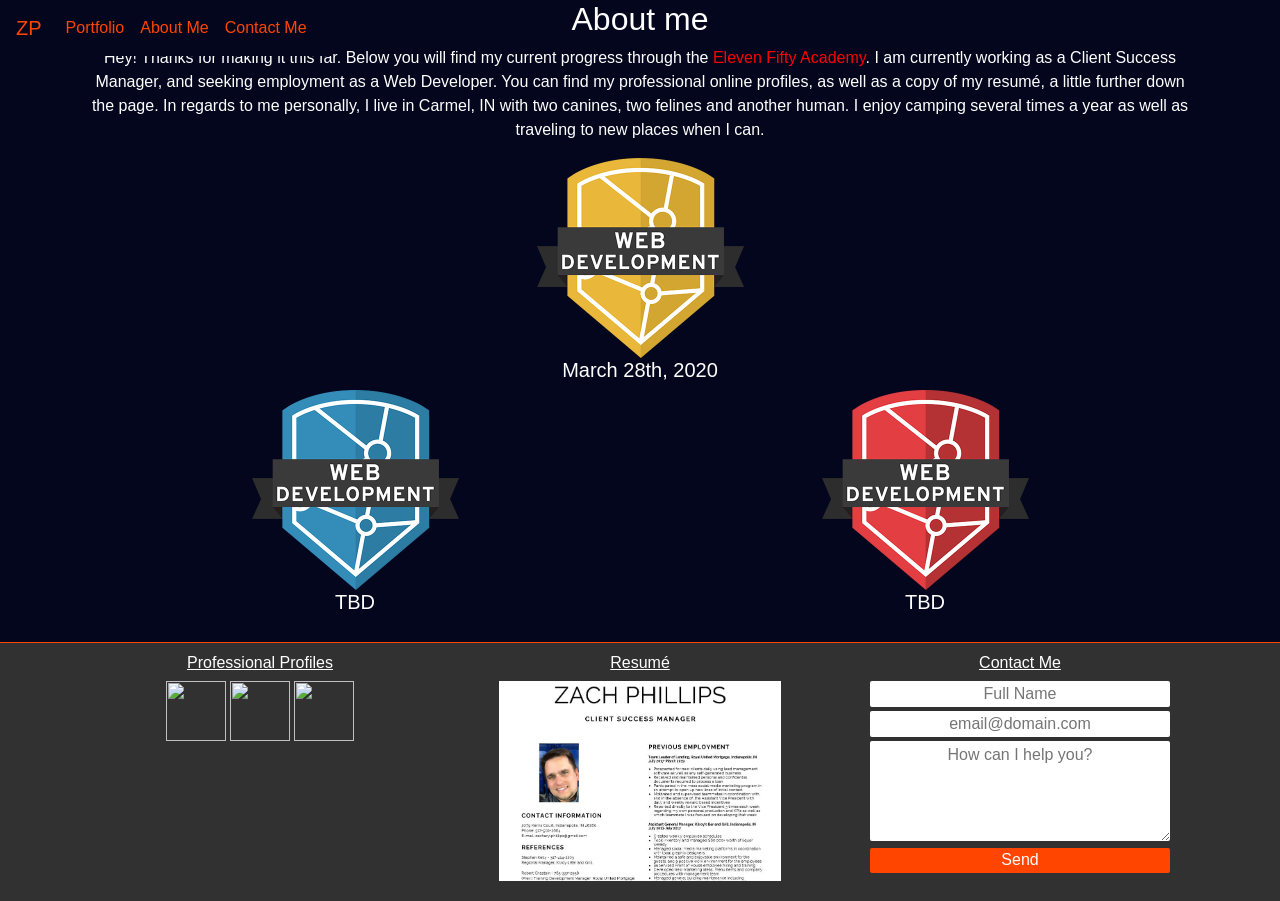
==== aboutMe.html @ a9ffc045 "Resume Update" ====
<!DOCTYPE html>
<html lang="en">
<head>
    <meta charset="UTF-8">
    <meta name="viewport" content="width=device-width, initial-scale=1.0">
    <title>Zach Phillips</title>
    <link rel="stylesheet" href="https://stackpath.bootstrapcdn.com/bootstrap/4.4.1/css/bootstrap.min.css" integrity="sha384-Vkoo8x4CGsO3+Hhxv8T/Q5PaXtkKtu6ug5TOeNV6gBiFeWPGFN9MuhOf23Q9Ifjh" crossorigin="anonymous">
    <link rel="stylesheet" href="./CSS/index.css"/>
    <link rel="shortcut icon" href="./portfolioAssets/favicon.ico">

</head>
<body>
    <div class = 'header'>
    <nav class="navbar navbar-expand-lg">
        <a class="navbar-brand" id="nav1" href="index.html">ZP</a>
        <button class="navbar-toggler" type="button" data-toggle="collapse" data-target="#navbarNav" aria-controls="navbarNav" aria-expanded="false" aria-label="Toggle navigation">
          <span class="navbar-toggler-icon"></span>
        </button>
        <div class="collapse navbar-collapse" id="navbarNav">
          <ul class="navbar-nav">
            <li class="nav-item">
              <a class="nav-link" id="nav3" href="portfolio.html">Portfolio </a>
            </li>
            <li class="nav-item">
              <a class="nav-link" id="nav4" href="aboutMe.html">About Me </a>
            </li>
            <li class="nav-item">
              <a class="nav-link" id="nav5" href="#footer">Contact Me </a>
            </li>
          </ul>
        </div>
      </nav>
    </div>  
      <div class = 'aboutMe'>
        <h2 id = 'aboutMe'>About me</h2>
        <div class ='container body'>
          <p>Hey! Thanks for making it this far. Below you will find my current progress through the <a id = 'elevenFiftyLink' href='https://elevenfifty.org/courses/part-time/web-development/' target='_blank'>Eleven Fifty Academy</a>. I am currently
            working as a Client Success Manager, and seeking employment as a Web Developer. You can find my professional online profiles, as well as a copy of my resumé, a little further down the page. In regards to me personally, I live in Carmel, IN with two canines, two felines and another
            human. I enjoy camping several times a year as well as traveling to new places when I can. </p>
            <div class ='row aboutMe-row'>
                <div class = 'col'>
                  <img src = './portfolioAssets/goldBadge.jpeg' height='200px' width='auto'>
                    <h5>March 28th, 2020</h5>
                </div>
            </div>
            <div class ='row aboutMe-row'>
                <div class ="col-6">
                  <img src = './portfolioAssets/blueBadge.jpeg' height='200px' width='auto'>
                    <h5>TBD</h5>
                </div>
                <div class ='col-6'>
                  <img src = './portfolioAssets/redBadge.jpeg' height='200px' width='auto'>
                    <h5>TBD</h5>
                </div>
                </div>
            </div>
          </div>
      </div>
      <div id = 'footer'>
      <div class = 'container'>
        <div class = 'row footer-row'>
          <div class ='col-4 professional-references'>
            <h6 id='professionalProfilesLabel'>Professional Profiles</h6>
            <a href = 'https://www.linkedin.com/in/zacharylphillips/' target ='_blank'> <img id ='linkedIn' src = 'https://1000logos.net/wp-content/uploads/2017/03/LinkedIn-Logo.png' height='60px' width='60px'></a>
            <a href='https://github.com/zlphillips' target='_blank'><img id='gitHub' src='https://image.flaticon.com/icons/svg/25/25231.svg' height="60" width="60"></a>
            <a href='https://codepen.io/zlphillips' target='_blank'><img id='codePen' src='https://cdn0.iconfinder.com/data/icons/social-media-2091/100/social-32-512.png' height="60px" width="60px"></a>
          </div>
          <div class = 'col-4 resume'>
            <h6 id='resumeLabel'>Resumé</h6>
            <a href = './portfolioAssets/Zach January 2020 Resume.pdf' target='_blank'><img id='resumeThumb' src='./portfolioAssets/resumeThumb.JPG' height="200" width="auto"></a>
          </div>
          <div class = 'col-4 contactForm'>
            <form id="fs-frm" name="simple-contact-form" accept-charset="utf-8" action="https://formspree.io/zacharylphillips@gmail.com" method="post">
              <h6 id = 'contactTitle'>Contact Me</h6>
              <fieldset id="fs-frm-inputs">
              <input type="text" name="name" id="full-name" placeholder="Full Name" required="">
              <input type="email" name="_replyto" id="email-address" placeholder="email@domain.com" required="">
              <textarea rows="5" name="message" id="message" placeholder="How can I help you?" required=""></textarea>
              <input type="hidden" name="_subject" id="email-subject" value="Contact Form Submission">
            </fieldset>
            <input id='submitButton' type="submit" value="Send">
            </form>
          </div>
          </div>
        </div>
      </div>
      </div>
</body>
<script src="https://code.jquery.com/jquery-3.4.1.slim.min.js" integrity="sha384-J6qa4849blE2+poT4WnyKhv5vZF5SrPo0iEjwBvKU7imGFAV0wwj1yYfoRSJoZ+n" crossorigin="anonymous"></script>
<script src="https://cdn.jsdelivr.net/npm/popper.js@1.16.0/dist/umd/popper.min.js" integrity="sha384-Q6E9RHvbIyZFJoft+2mJbHaEWldlvI9IOYy5n3zV9zzTtmI3UksdQRVvoxMfooAo" crossorigin="anonymous"></script>
<script src="https://stackpath.bootstrapcdn.com/bootstrap/4.4.1/js/bootstrap.min.js" integrity="sha384-wfSDF2E50Y2D1uUdj0O3uMBJnjuUD4Ih7YwaYd1iqfktj0Uod8GCExl3Og8ifwB6" crossorigin="anonymous"></script>
</html>
---- CSS/index.css ----
@import "about.css";
@import "body.css";
@import "contact.css";
@import "footer.css";
@import "header.css";
@import "navbar.css";
@import "projects.css";
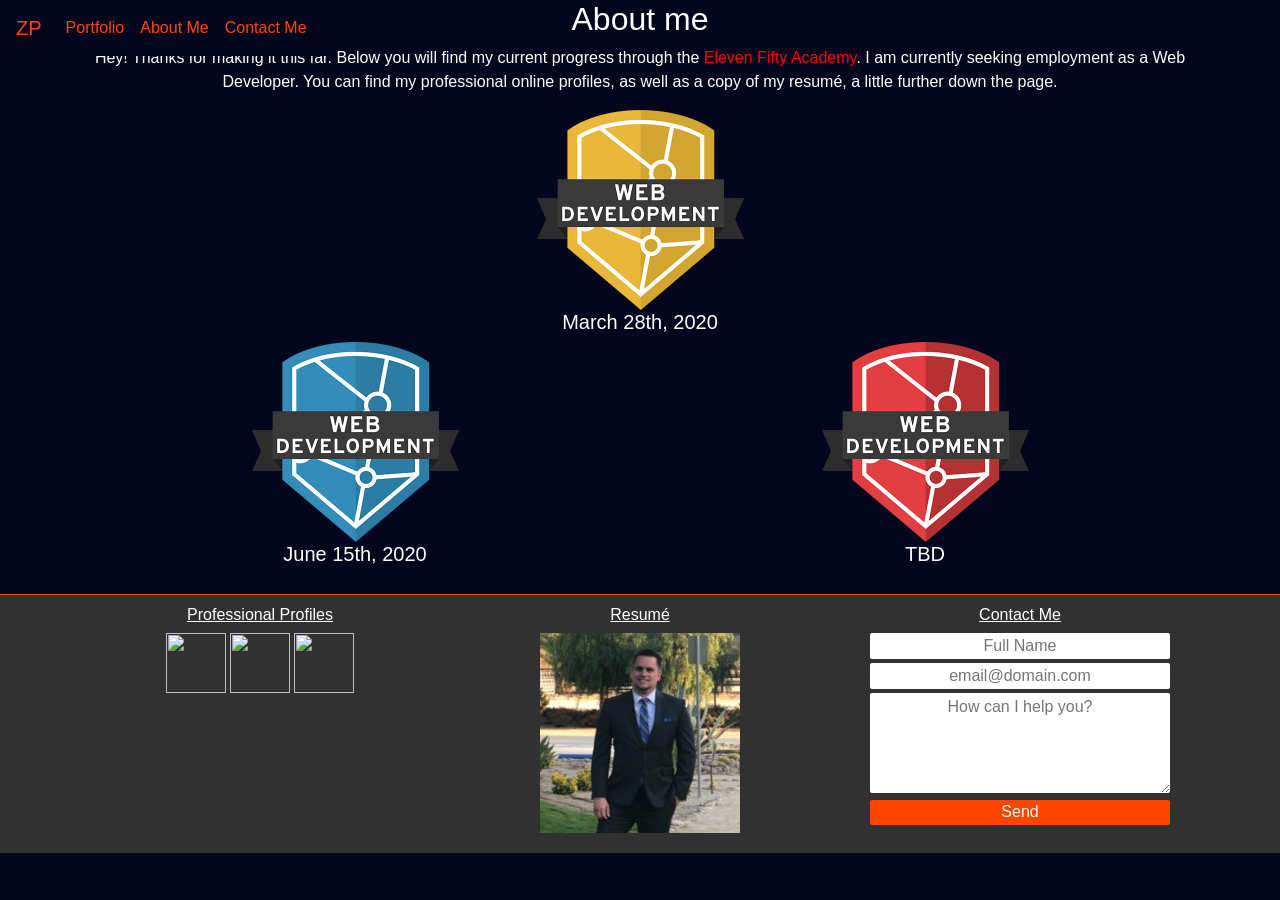
==== commit a36ac5da: "June 2020 Update" ====
--- a/aboutMe.html
+++ b/aboutMe.html
@@ -34,9 +34,8 @@
       <div class = 'aboutMe'>
         <h2 id = 'aboutMe'>About me</h2>
         <div class ='container body'>
-          <p>Hey! Thanks for making it this far. Below you will find my current progress through the <a id = 'elevenFiftyLink' href='https://elevenfifty.org/courses/part-time/web-development/' target='_blank'>Eleven Fifty Academy</a>. I am currently
-            working as a Client Success Manager, and seeking employment as a Web Developer. You can find my professional online profiles, as well as a copy of my resumé, a little further down the page. In regards to me personally, I live in Carmel, IN with two canines, two felines and another
-            human. I enjoy camping several times a year as well as traveling to new places when I can. </p>
+          <p>Hey! Thanks for making it this far. Below you will find my current progress through the <a id = 'elevenFiftyLink' href='https://elevenfifty.org/courses/part-time/web-development/' target='_blank'>Eleven Fifty Academy</a>. 
+            I am currently seeking employment as a Web Developer. You can find my professional online profiles, as well as a copy of my resumé, a little further down the page. </p>
             <div class ='row aboutMe-row'>
                 <div class = 'col'>
                   <img src = './portfolioAssets/goldBadge.jpeg' height='200px' width='auto'>
@@ -46,7 +45,7 @@
             <div class ='row aboutMe-row'>
                 <div class ="col-6">
                   <img src = './portfolioAssets/blueBadge.jpeg' height='200px' width='auto'>
-                    <h5>TBD</h5>
+                    <h5>June 15th, 2020</h5>
                 </div>
                 <div class ='col-6'>
                   <img src = './portfolioAssets/redBadge.jpeg' height='200px' width='auto'>
@@ -67,7 +66,7 @@
           </div>
           <div class = 'col-4 resume'>
             <h6 id='resumeLabel'>Resumé</h6>
-            <a href = './portfolioAssets/Zach January 2020 Resume.pdf' target='_blank'><img id='resumeThumb' src='./portfolioAssets/resumeThumb.JPG' height="200" width="auto"></a>
+            <a href = './portfolioAssets/June 2020 Resume.pdf' target='_blank'><img id='resumeThumb' src='./portfolioAssets/linkedInPic.jpg' height="200" width="auto"></a>
           </div>
           <div class = 'col-4 contactForm'>
             <form id="fs-frm" name="simple-contact-form" accept-charset="utf-8" action="https://formspree.io/zacharylphillips@gmail.com" method="post">
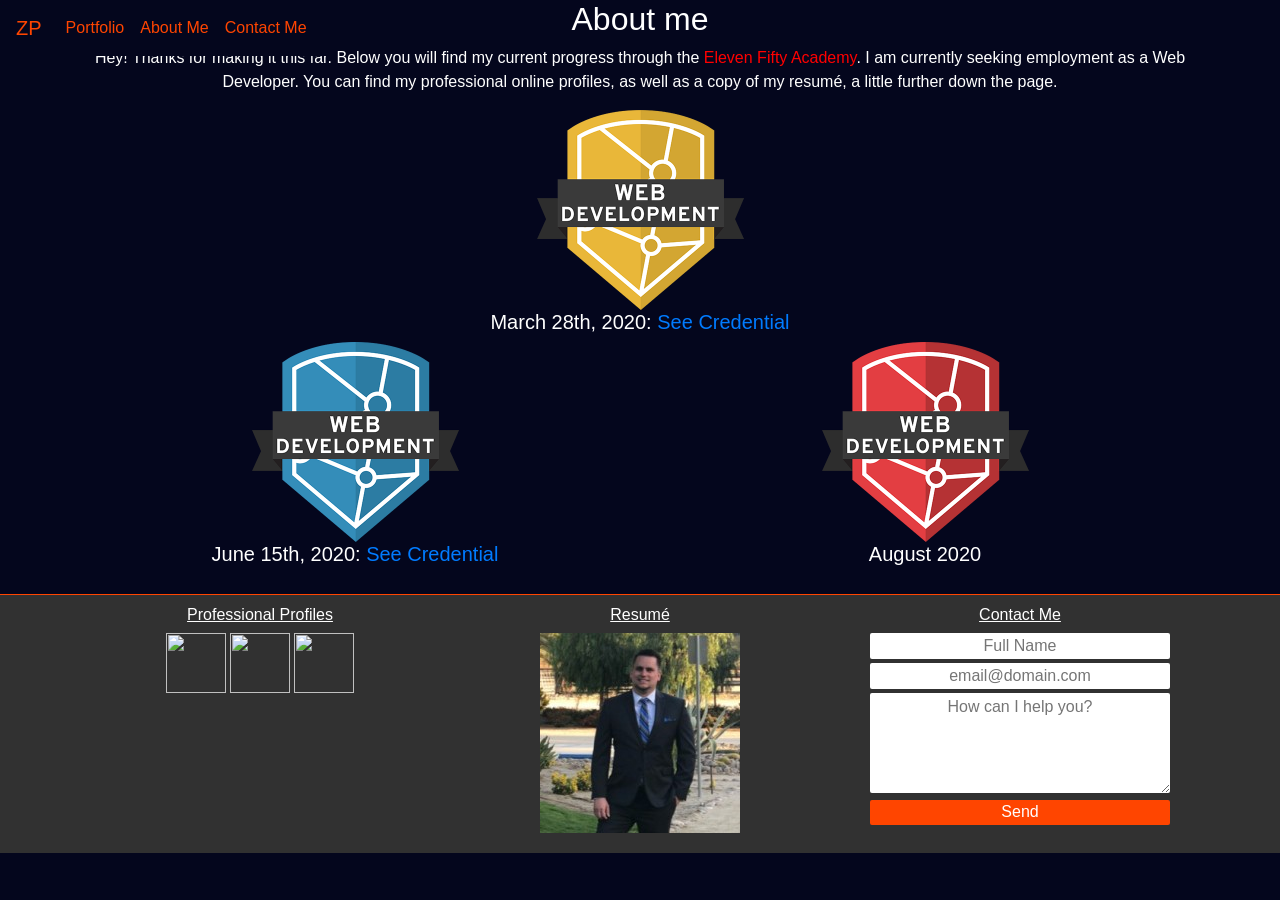
==== commit 42037c73: "June 202 Update" ====
--- a/aboutMe.html
+++ b/aboutMe.html
@@ -19,10 +19,10 @@
         <div class="collapse navbar-collapse" id="navbarNav">
           <ul class="navbar-nav">
             <li class="nav-item">
-              <a class="nav-link" id="nav3" href="portfolio.html">Portfolio </a>
+              <a class="nav-link" id="nav3" href="#portfolioHeadline">Portfolio </a>
             </li>
             <li class="nav-item">
-              <a class="nav-link" id="nav4" href="aboutMe.html">About Me </a>
+              <a class="nav-link" id="nav4" href="#aboutMe">About Me </a>
             </li>
             <li class="nav-item">
               <a class="nav-link" id="nav5" href="#footer">Contact Me </a>
@@ -39,17 +39,19 @@
             <div class ='row aboutMe-row'>
                 <div class = 'col'>
                   <img src = './portfolioAssets/goldBadge.jpeg' height='200px' width='auto'>
-                    <h5>March 28th, 2020</h5>
+                    <h5>March 28th, 2020: <a target="_blank" href="https://www.youracclaim.com/badges/5a8f756e-ee9c-4edb-bdf2-b60371382754/linked_in_profile">
+                      See Credential</a></h5>
                 </div>
             </div>
             <div class ='row aboutMe-row'>
                 <div class ="col-6">
                   <img src = './portfolioAssets/blueBadge.jpeg' height='200px' width='auto'>
-                    <h5>June 15th, 2020</h5>
+                    <h5>June 15th, 2020: <a target="_blank" href="https://www.youracclaim.com/badges/35e8a58b-6952-40de-a427-dae3e32818c4/linked_in_profile">
+                      See Credential</a></h5>
                 </div>
                 <div class ='col-6'>
                   <img src = './portfolioAssets/redBadge.jpeg' height='200px' width='auto'>
-                    <h5>TBD</h5>
+                    <h5>August 2020</h5>
                 </div>
                 </div>
             </div>
